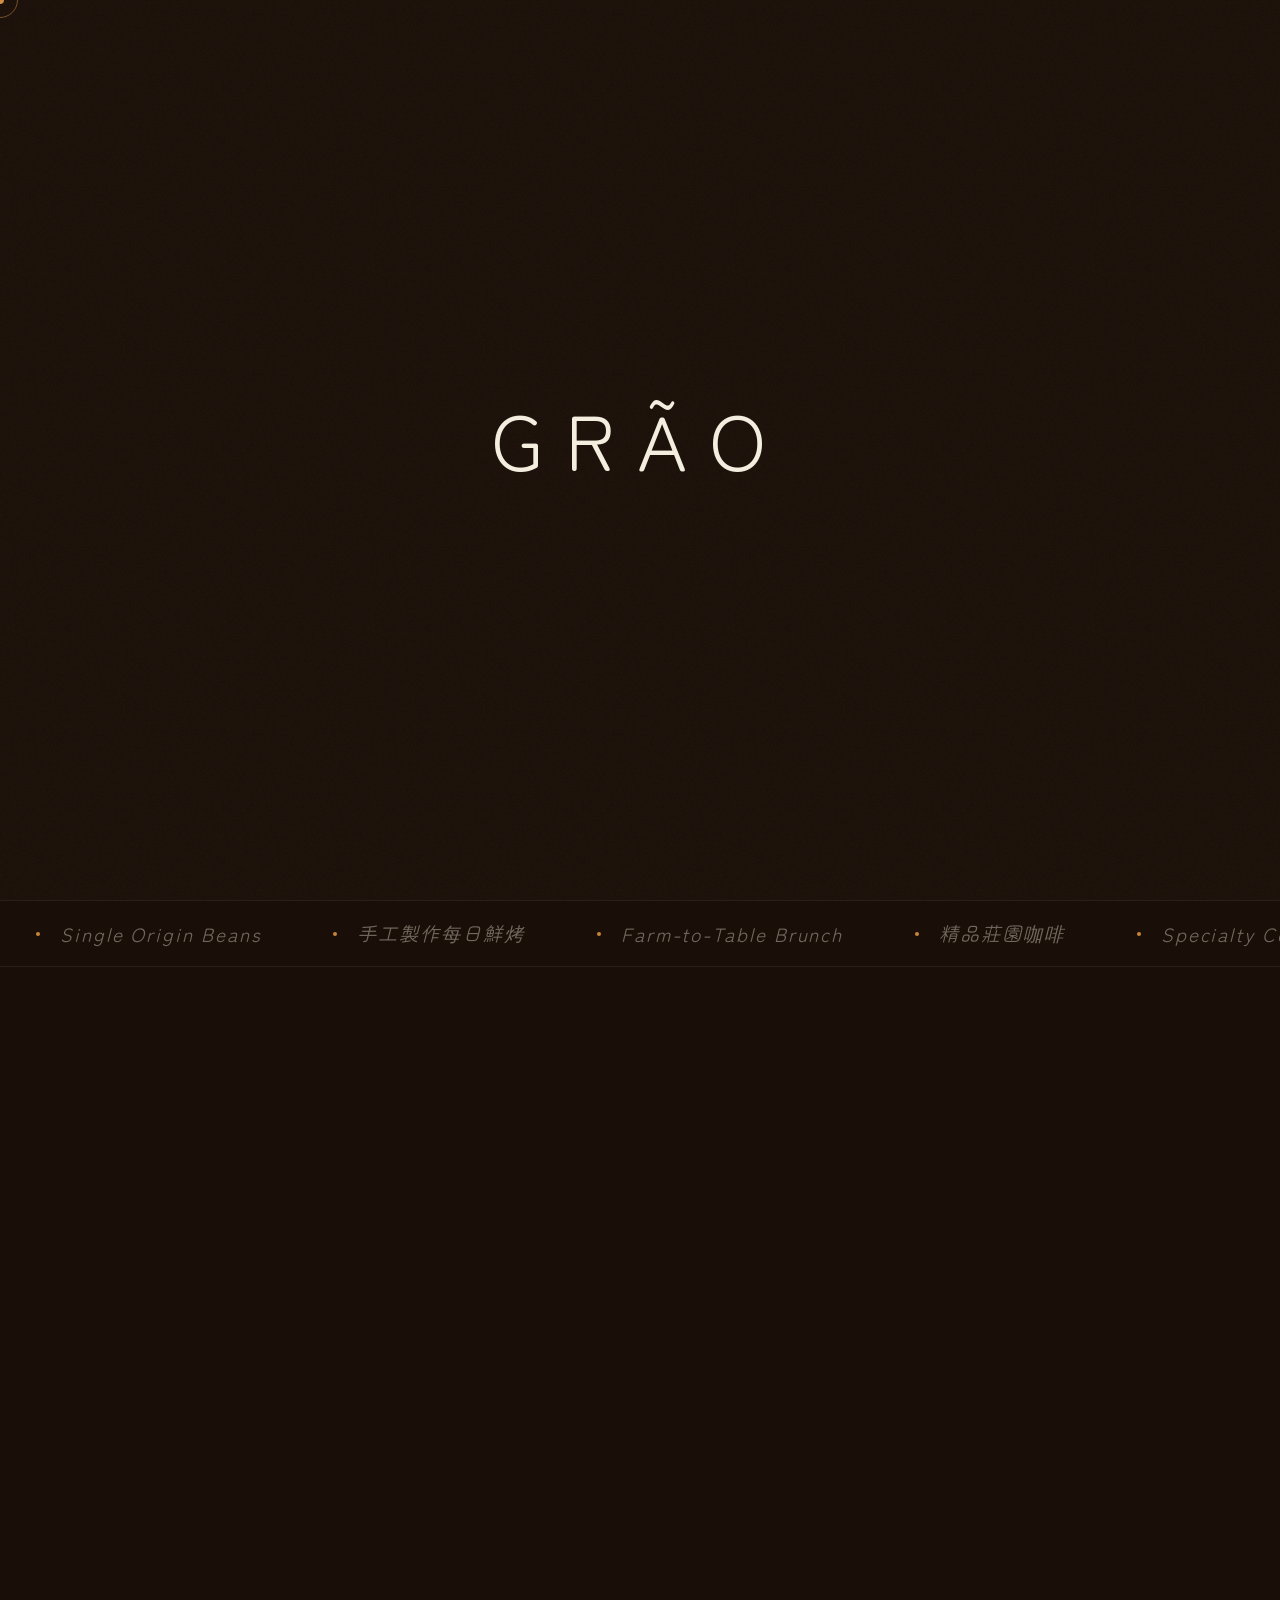
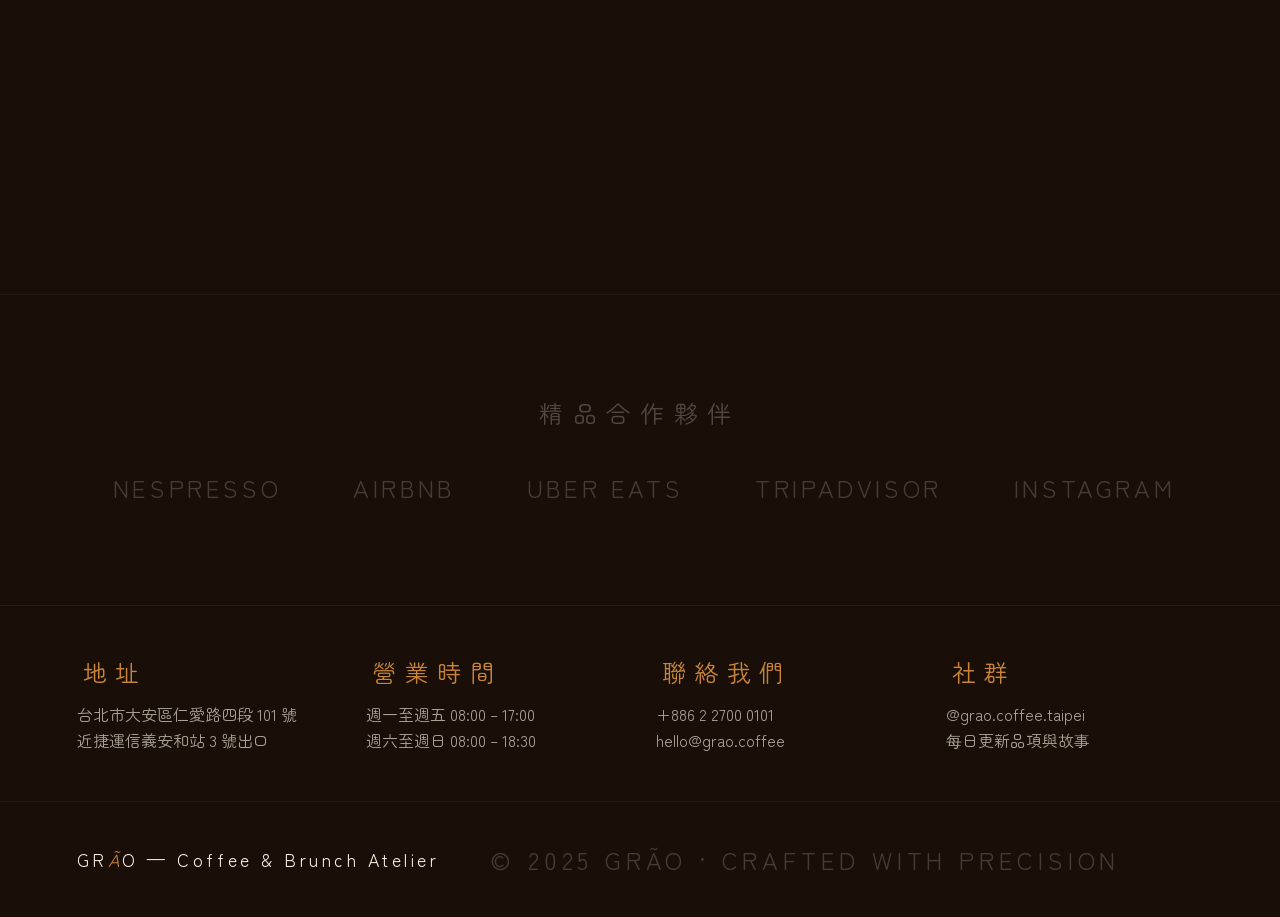
==== index.html @ 1538f518 "新增內容(餐廳)" ====
<!DOCTYPE html>
<html lang="zh-TW">
<head>
<meta charset="UTF-8">
<meta name="viewport" content="width=device-width, initial-scale=1.0">
<title>GRÃO — Coffee & Brunch Atelier</title>
<link rel="preconnect" href="https://fonts.googleapis.com">
<link rel="preconnect" href="https://fonts.gstatic.com" crossorigin>
<link href="https://fonts.googleapis.com/css2?family=Zen+Maru+Gothic:wght@300;400;500;700;900&display=swap" rel="stylesheet">
<link rel="stylesheet" href="style.css">
<link rel="stylesheet" href="CSS (1)/20260127-2 (1).css">
<script src="https://cdn.tailwindcss.com"></script>
<script src="https://cdnjs.cloudflare.com/ajax/libs/three.js/r128/three.min.js"></script>
<script src="https://cdnjs.cloudflare.com/ajax/libs/gsap/3.12.2/gsap.min.js"></script>
<script src="https://cdnjs.cloudflare.com/ajax/libs/gsap/3.12.2/ScrollTrigger.min.js"></script>
<script src="https://code.iconify.design/iconify-icon/1.0.7/iconify-icon.min.js"></script>
<link rel="stylesheet" href="CSS (1)/cafe.css">
</head>
<body>

<!-- CURSOR -->
<div id="cursor-dot"></div>
<div id="cursor-ring"></div>

<!-- MOTION BLUR TRAIL -->
<canvas id="trail-canvas"></canvas>

<!-- BACKGROUND CANVAS (Three.js particles) -->
<canvas id="bg-canvas"></canvas>

<!-- LOADER -->
<div id="loader">
  <div id="loader-text">GRÃO</div>
  <div id="loader-line"></div>
</div>

<!-- NAVIGATION -->
<nav id="main-nav">
  <a href="index.html" class="nav-logo">GR<span>Ã</span>O</a>
  <ul class="nav-links">
    <li><a href="menu.html">菜單</a></li>
    <li><a href="story.html">關於我們</a></li>
    <li><a href="testimonials.html">評價</a></li>
    <li><a href="cta.html">預約</a></li>
  </ul>
  <a href="cta.html" class="nav-cta">立即預訂</a>
  <button class="hamburger" id="hamburger-btn" aria-label="Menu">
    <span></span><span></span><span></span>
  </button>
</nav>

<!-- HERO -->
<section id="hero">
  <div class="v-guide" style="left:25%"></div>
  <div class="v-guide" style="left:50%"></div>
  <div class="v-guide" style="left:75%"></div>

  <div class="hero-col stagger-col" data-speed="-0.08">
    <img src="https://images.unsplash.com/photo-1495474472287-4d71bcdd2085?w=600&q=85&fit=crop&crop=center" alt="Coffee Art">
    <div class="hero-col-overlay"></div>
    <span class="col-number">01</span>
    <span class="col-tag">手沖咖啡</span>
  </div>
  <div class="hero-col stagger-col" data-speed="0.05">
    <img src="https://images.unsplash.com/photo-1533089860892-a7c6f0a88666?w=600&q=85&fit=crop&crop=center" alt="Brunch spread">
    <div class="hero-col-overlay"></div>
    <span class="col-number">02</span>
    <span class="col-tag">輕食早午餐</span>
  </div>
  <div class="hero-col stagger-col" data-speed="-0.04">
    <img src="https://images.unsplash.com/photo-1559925393-8be0ec4767c8?w=600&q=85&fit=crop&crop=center" alt="Latte art close-up">
    <div class="hero-col-overlay"></div>
    <span class="col-number">03</span>
    <span class="col-tag">拿鐵藝術</span>
  </div>
  <div class="hero-col stagger-col" data-speed="0.09">
    <img src="https://images.unsplash.com/photo-1517248135467-4c7edcad34c4?w=600&q=85&fit=crop&crop=center" alt="Cafe interior">
    <div class="hero-col-overlay"></div>
    <span class="col-number">04</span>
    <span class="col-tag">溫暖空間</span>
  </div>

  <div class="hero-center-content">
    <div class="hero-eyebrow" id="hero-eyebrow">台北 · 精品咖啡工作室</div>
    <h1 class="hero-title">
      <span class="hero-title-line" id="hl1">每一杯</span>
      <span class="hero-title-line italic" id="hl2">皆是藝術</span>
    </h1>
    <p class="hero-subtitle" id="hero-sub">由莊園單品豆出發，以職人精神萃取，<br>搭配四季輕食，讓早晨成為儀式。</p>
    <div class="hero-cta-group" id="hero-cta">
      <a href="menu.html" class="btn-primary">探索菜單</a>
      <a href="story.html" class="btn-ghost">我們的故事</a>
    </div>
  </div>

  <div class="scroll-indicator" id="scroll-ind">
    <span>向下捲動</span>
    <div class="scroll-line"></div>
  </div>
</section>

<!-- MARQUEE -->
<div class="marquee-section">
  <div class="marquee-track" id="marquee">
    <div class="marquee-item"><div class="marquee-dot"></div>Single Origin Beans</div>
    <div class="marquee-item"><div class="marquee-dot"></div>手工製作每日鮮烤</div>
    <div class="marquee-item"><div class="marquee-dot"></div>Farm-to-Table Brunch</div>
    <div class="marquee-item"><div class="marquee-dot"></div>精品莊園咖啡</div>
    <div class="marquee-item"><div class="marquee-dot"></div>Specialty Coffee Atelier</div>
    <div class="marquee-item"><div class="marquee-dot"></div>職人烘焙工坊</div>
    <div class="marquee-item"><div class="marquee-dot"></div>Seasonal Plates</div>
    <div class="marquee-item"><div class="marquee-dot"></div>每日精選特調</div>
    <div class="marquee-item"><div class="marquee-dot"></div>Single Origin Beans</div>
    <div class="marquee-item"><div class="marquee-dot"></div>手工製作每日鮮烤</div>
    <div class="marquee-item"><div class="marquee-dot"></div>Farm-to-Table Brunch</div>
    <div class="marquee-item"><div class="marquee-dot"></div>精品莊園咖啡</div>
    <div class="marquee-item"><div class="marquee-dot"></div>Specialty Coffee Atelier</div>
    <div class="marquee-item"><div class="marquee-dot"></div>職人烘焙工坊</div>
    <div class="marquee-item"><div class="marquee-dot"></div>Seasonal Plates</div>
    <div class="marquee-item"><div class="marquee-dot"></div>每日精選特調</div>
  </div>
</div>

<!-- VALUES -->
<section id="values">
  <div class="values-left reveal">
    <div class="section-label">我們的核心價值</div>
    <h2>不妥協的<em>品質信仰</em></h2>
    <p>GRÃO 源自葡萄牙語「咖啡豆」。我們相信每顆豆子都藏有一段故事——從赤道莊園到您的杯中，每個環節都以職人精神對待。</p>
  </div>
  <div class="values-right">
    <div class="value-card reveal">
      <div class="value-number">— 01</div>
      <div class="value-title">溯源透明</div>
      <div class="value-desc">直接與衣索比亞、哥倫比亞、瓜地馬拉莊園合作，每批豆子均附產區履歷，讓每一口都有據可查。</div>
    </div>
    <div class="value-card reveal" style="transition-delay:0.12s">
      <div class="value-number">— 02</div>
      <div class="value-title">感官體驗</div>
      <div class="value-desc">咖啡師每日精確校準研磨刻度與萃取參數，結合四季食材輕食，打造多層次的早晨感官旅程。</div>
    </div>
    <div class="value-card reveal" style="transition-delay:0.24s">
      <div class="value-number">— 03</div>
      <div class="value-title">空間作為媒介</div>
      <div class="value-desc">以溫潤木質、柔光石材與植栽構成的空間，讓每次到訪都是一段真正的休憩，而非匆忙的過渡。</div>
    </div>
  </div>
</section>

<!-- PARTNERS -->
<section id="partners">
  <p>精品合作夥伴</p>
  <div class="partners-logos">
    <div class="partner-logo">
      <iconify-icon icon="simple-icons:nespresso"></iconify-icon>
      <span>Nespresso</span>
    </div>
    <div class="partner-logo">
      <iconify-icon icon="simple-icons:airbnb"></iconify-icon>
      <span>Airbnb</span>
    </div>
    <div class="partner-logo">
      <iconify-icon icon="simple-icons:uber"></iconify-icon>
      <span>Uber Eats</span>
    </div>
    <div class="partner-logo">
      <iconify-icon icon="simple-icons:tripadvisor"></iconify-icon>
      <span>Tripadvisor</span>
    </div>
    <div class="partner-logo">
      <iconify-icon icon="simple-icons:instagram"></iconify-icon>
      <span>Instagram</span>
    </div>
  </div>
</section>

<!-- INFO BAR -->
<div id="info-bar">
  <div class="info-item">
    <div class="info-item-label"><iconify-icon icon="solar:map-point-bold" style="vertical-align:middle;margin-right:6px;color:var(--caramel)"></iconify-icon>地址</div>
    <div class="info-item-value">台北市大安區仁愛路四段 101 號<br>近捷運信義安和站 3 號出口</div>
  </div>
  <div class="info-item">
    <div class="info-item-label"><iconify-icon icon="solar:clock-circle-bold" style="vertical-align:middle;margin-right:6px;color:var(--caramel)"></iconify-icon>營業時間</div>
    <div class="info-item-value">週一至週五 08:00 – 17:00<br>週六至週日 08:00 – 18:30</div>
  </div>
  <div class="info-item">
    <div class="info-item-label"><iconify-icon icon="solar:phone-bold" style="vertical-align:middle;margin-right:6px;color:var(--caramel)"></iconify-icon>聯絡我們</div>
    <div class="info-item-value">+886 2 2700 0101<br>hello@grao.coffee</div>
  </div>
  <div class="info-item">
    <div class="info-item-label"><iconify-icon icon="solar:instagram-bold" style="vertical-align:middle;margin-right:6px;color:var(--caramel)"></iconify-icon>社群</div>
    <div class="info-item-value">@grao.coffee.taipei<br>每日更新品項與故事</div>
  </div>
</div>

<!-- FOOTER -->
<footer>
  <div class="footer-logo">GR<span>Ã</span>O — Coffee &amp; Brunch Atelier</div>
  <div class="footer-copy">© 2025 GRÃO · Crafted with Precision</div>
  <div class="footer-socials">
    <a href="#"><iconify-icon icon="solar:instagram-bold"></iconify-icon></a>
    <a href="#"><iconify-icon icon="solar:facebook-bold"></iconify-icon></a>
    <a href="#"><iconify-icon icon="solar:twitter-bold"></iconify-icon></a>
  </div>
</footer>

<script src="main.js"></script>
<script src="JS/cafe.js"></script>
</body>
</html>
---- CSS (1)/20260127-2 (1).css ----
/* 字型Google font */
/* @import url('https://fonts.googleapis.com/css2?family=Noto+Sans+TC:wght@100..900&display=swap'); */

/* @import url('https://fonts.googleapis.com/css2?family=Dela+Gothic+One&display=swap'); */

@import url('https://fonts.googleapis.com/css2?family=Zen+Maru+Gothic:wght@300;400;500;700;900&display=swap');

body {
    /* font-family: "Noto Sans TC", sans-serif; */

    /* font-family: "Dela Gothic One", sans-serif; */

    font-family: "Zen Maru Gothic", sans-serif;

}



:root {
    --color-1c: #E4DACE;
    --color-2c: #E5BB4B;
    --color-3c: #D88E2F;
    --color-4c: #498EAF;
    --color-5c: #631F16;
    --color-6c: #5EBB4B;
    /* 暖調混色系 ⭐推薦 */
    --blend-sunset: #DC9C3D;
    /* #D88E2F + #E5BB4B 混合 */
    --blend-terracotta: #A6563A;
    /* #D88E2F + #631F16 混合 */
    --blend-sage: #6FA757;
    /* #5EBB4B + #498EAF 混合 */
    --blend-sand: #E7C482;
    /* #E4DACE + #E5BB4B 混合 */
    --blend-clay: #937053;
    /* #631F16 + #E4DACE 混合 */
    --blend-teal: #579F7D;
    /* #498EAF + #5EBB4B 混合 */
    /* 深淺混調 */
    --mixed-bronze: #8E5823;
    /* #D88E2F + #631F16 混合 */
    --mixed-olive: #6EA44D;
    /* #5EBB4B + #631F16 混合 */
    --mixed-slate: #5E8398;
    /* #498EAF + #631F16 混合 */
    --mixed-gold: #DFB456;
    /* #E5BB4B + #D88E2F 混合 */
    --mixed-mint: #74BB56;
    /* #5EBB4B + #E5BB4B 混合 */
    --mixed-ocean: #63A27D;
    /* #498EAF + #5EBB4B 混合 */
    /* 三色混調 */
    --triple-autumn: #B28E40;
    /* #D88E2F + #E5BB4B + #631F16 */
    --triple-forest: #628E6D;
    /* #5EBB4B + #498EAF + #631F16 */
    --triple-sunset: #CD9C52;
    /* #D88E2F + #E5BB4B + #E4DACE */
    --triple-earth: #8B7152;
    /* #631F16 + #D88E2F + #E4DACE */
    --triple-meadow: #81A66F;
    /* #5EBB4B + #E4DACE + #498EAF */
    --triple-dusk: #7A7B6E;
    /* #498EAF + #631F16 + #E4DACE */
    /* 柔和混色 */
    --soft-apricot: #E3AE6D;
    /* #E5BB4B + #E4DACE + #D88E2F */
    --soft-moss: #85B076;
    /* #5EBB4B + #E4DACE 混合 */
    --soft-storm: #7EA0A4;
    /* #498EAF + #E4DACE 混合 */
    --soft-cocoa: #946B5A;
    /* #631F16 + #D88E2F + #E4DACE */
    --soft-honey: #E8C179;
    /* #E5BB4B + #E4DACE 混合 */
    --soft-pine: #74A77D;
    /* #5EBB4B + #498EAF + #E4DACE */
    /* 對比混調 */
    --contrast-rust: #AA6E32;
    /* #D88E2F + #631F16 深度混合 */
    --contrast-seafoam: #6DAA87;
    /* #5EBB4B + #498EAF 均勻混合 */
    --contrast-amber: #D5A045;
    /* #E5BB4B + #D88E2F 混合 */
    --contrast-taupe: #AE9380;
    /* #631F16 + #E4DACE + #D88E2F */
    --contrast-jade: #5CA96F;
    /* #5EBB4B + #498EAF 偏綠 */
    --contrast-camel: #C99A64;
    /* #D88E2F + #E5BB4B + #E4DACE */
    /* 灰調混色 */
    --muted-copper: #A57D56;
    /* #D88E2F + #631F16 + #498EAF */
    --muted-olive: #7A9569;
    /* #5EBB4B + #631F16 + #E4DACE */
    --muted-steel: #748A8F;
    /* #498EAF + #631F16 + #E4DACE */
    --muted-brass: #B89C63;
    /* #E5BB4B + #631F16 + #498EAF */
    --muted-sage: #8DA27B;
    /* #5EBB4B + #E4DACE + #631F16 */
    --muted-denim: #6D8588;
    /* #498EAF + #631F16 混合 */
}

/* 文字相關 */
.fw-100 {
    font-weight: 100;
}

.fw-200 {
    font-weight: 200;
}

.fw-300 {
    font-weight: 300;
}

.fw-400 {
    font-weight: 400;
}

.fw-500 {
    font-weight: 500;
}

.fw-600 {
    font-weight: 600;
}

.fw-700 {
    font-weight: 700;
}

.fw-800 {
    font-weight: 800;
}

.fw-900 {
    font-weight: 900;
}

.title-1 {
    font-size: 36px;
    font-weight: 900;
    color: var(--blend-sand);
}

.title-2 {
    font-size: 63px;
    font-weight: 900;
    color: var(--contrast-camel);
    text-shadow:
        2px 2px var(--color-5c),
        10px 10px 6px var(--blend-terracotta);
    letter-spacing: 15px;
}

.title-3 {
    font-size: 61px;
    font-weight: 900;
    color: var(--blend-teal);
    text-shadow: 2px 2px 2px var(--blend-sunset),
        5px 5px 5px var(--blend-sage);
}

.title-4 {
    font-size: 66px;
    font-weight: 900;
    color: var(--color-1c);
    text-shadow: 2px 2px 10px var(--color-2c),
        3px 7px 6px var(--color-4c);
}

.title-5 {
    font-size: 31px;
    font-weight: 900;
    color: var(--blend-clay);
}

.title-6 {
    font-size: 66px;
    font-weight: 900;
    color: var(--mixed-mint);
}

/* moving_l  moving_r  moving_t  moving_b */
.moving_l {
    position: relative;
    overflow: hidden;
}

.moving_l .moving_box {
    position: absolute;
    width: 100%;
    height: 100%;
    background: linear-gradient(50deg, rgba(240, 114, 114, 0.6), rgba(243, 227, 3, 0.904));
    left: -100%;
    color: aquamarine;
    display: flex;
    /* 垂直置中 */
    align-items: center;
    /* 水平置中 */
    justify-content: center;

}


.moving_l:hover .moving_box {
    left: 0;
    /* 慢慢出現，瞬間離開 */
    transition: left 1s;
}
.moving_l-1 {
    position: relative;
    overflow: hidden;
}

.moving_l-1 .moving_box {
    position: absolute;
    width: 100%;
    height: 100%;
    background: 
        linear-gradient(90deg,
            rgba(255, 255, 255, 0.08) 0%,
            transparent 3%,
            transparent 97%,
            rgba(255, 255, 255, 0.08) 100%
        ),
        radial-gradient(circle at 95% 50%, rgba(255, 105, 180, 0.18), transparent 60%),
        radial-gradient(circle at 5% 50%, rgba(100, 149, 237, 0.18), transparent 60%),
        radial-gradient(ellipse at center, rgba(138, 43, 226, 0.05), transparent 70%),
        linear-gradient(90deg, 
            rgba(15, 15, 35, 0.3) 0%, 
            rgba(25, 25, 45, 0.2) 30%,
            rgba(35, 35, 55, 0.15) 50%,
            rgba(25, 25, 45, 0.2) 70%,
            rgba(15, 15, 35, 0.3) 100%
        );
    left: -150%;
    color: rgba(255, 255, 255, 0.9);
    display: flex;
    align-items: center;
    justify-content: center;
    font-weight: 400;
    letter-spacing: 0.1em;
    text-shadow: 
        -2px 0 15px rgba(100, 149, 237, 0.6),
        2px 0 15px rgba(255, 105, 180, 0.6),
        0 0 30px rgba(138, 43, 226, 0.4),
        0 3px 6px rgba(0, 0, 0, 0.5);
    backdrop-filter: blur(22px) saturate(160%) brightness(1.05);
    -webkit-backdrop-filter: blur(22px) saturate(160%) brightness(1.05);
    border-left: 3px solid rgba(100, 149, 237, 0.4);
    border-right: 1px solid rgba(255, 105, 180, 0.2);
    border-top: 1px solid rgba(255, 255, 255, 0.1);
    border-bottom: 1px solid rgba(255, 255, 255, 0.1);
    box-shadow: 
        inset 3px 0 16px rgba(100, 149, 237, 0.2),
        inset -3px 0 16px rgba(255, 105, 180, 0.15),
        -8px 0 40px rgba(100, 149, 237, 0.2),
        8px 0 40px rgba(255, 105, 180, 0.15);
    overflow: hidden;
}

.moving_l-1 .moving_box::before {
    content: '';
    position: absolute;
    left: 0;
    top: 0;
    width: 100%;
    height: 100%;
    background: linear-gradient(90deg,
        rgba(100, 149, 237, 0.15) 0%,
        transparent 50%,
        rgba(255, 105, 180, 0.15) 100%
    );
    opacity: 0;
    animation: pulse-horizontal 2s ease-in-out infinite;
}

@keyframes pulse-horizontal {
    0%, 100% { opacity: 0; transform: scaleX(0.95); }
    50% { opacity: 1; transform: scaleX(1); }
}

.moving_l-1:hover .moving_box {
    left: 0;
    transition: all 1s cubic-bezier(0.25, 0.46, 0.45, 0.94);
    background: 
        linear-gradient(90deg,
            rgba(255, 255, 255, 0.12) 0%,
            transparent 3%,
            transparent 97%,
            rgba(255, 255, 255, 0.12) 100%
        ),
        radial-gradient(circle at 95% 50%, rgba(255, 105, 180, 0.28), transparent 55%),
        radial-gradient(circle at 5% 50%, rgba(100, 149, 237, 0.28), transparent 55%),
        radial-gradient(ellipse at center, rgba(138, 43, 226, 0.08), transparent 65%),
        linear-gradient(90deg, 
            rgba(20, 20, 40, 0.4) 0%, 
            rgba(30, 30, 50, 0.3) 30%,
            rgba(40, 40, 60, 0.25) 50%,
            rgba(30, 30, 50, 0.3) 70%,
            rgba(20, 20, 40, 0.4) 100%
        );
    border-left: 3px solid rgba(100, 149, 237, 0.6);
    border-right: 1px solid rgba(255, 105, 180, 0.3);
    box-shadow: 
        inset 4px 0 20px rgba(100, 149, 237, 0.3),
        inset -4px 0 20px rgba(255, 105, 180, 0.25),
        -12px 0 60px rgba(100, 149, 237, 0.3),
        12px 0 60px rgba(255, 105, 180, 0.25),
        0 0 100px rgba(138, 43, 226, 0.1);
}


.moving_r {
    position: relative;
    overflow: hidden;
}

.moving_r .moving_box {
    position: absolute;
    width: 100%;
    height: 100%;
    background: linear-gradient(50deg, rgba(240, 114, 114, 0.6), rgba(243, 227, 3, 0.904));
    right: -100%;
    color: aquamarine;
    display: flex;
    /* 垂直置中 */
    align-items: center;
    /* 水平置中 */
    justify-content: center;
    /* 慢慢出現和慢慢離開 */
    transition: right 1s;

}


.moving_r:hover .moving_box {
    right: 0;

}

.moving_t {
    position: relative;
    overflow: hidden;
}

.moving_t .moving_box {
    position: absolute;
    width: 100%;
    height: 100%;
    background: 
        conic-gradient(from 45deg at 30% 30%, 
            rgba(138, 43, 226, 0.08) 0deg,
            transparent 60deg,
            rgba(255, 20, 147, 0.08) 120deg,
            transparent 180deg,
            rgba(0, 191, 255, 0.08) 240deg,
            transparent 300deg,
            rgba(138, 43, 226, 0.08) 360deg
        ),
        radial-gradient(circle at 80% 70%, rgba(255, 215, 0, 0.06), transparent 50%),
        linear-gradient(160deg, 
            rgba(0, 0, 0, 0.15) 0%, 
            rgba(255, 255, 255, 0.04) 50%, 
            rgba(0, 0, 0, 0.15) 100%
        );
    transform: translateY(-100%);
    transition: transform 0.9s cubic-bezier(0.34, 1.56, 0.64, 1);
    color: rgba(255, 255, 255, 0.92);
    display: flex;
    align-items: center;
    justify-content: center;
    font-weight: 300;
    letter-spacing: 0.12em;
    text-transform: uppercase;
    font-size: 0.95em;
    text-shadow: 
        0 0 20px rgba(138, 43, 226, 0.4),
        0 0 40px rgba(0, 191, 255, 0.3),
        0 2px 4px rgba(0, 0, 0, 0.5);
    backdrop-filter: blur(20px) saturate(150%) contrast(120%);
    -webkit-backdrop-filter: blur(20px) saturate(150%) contrast(120%);
    border: 2px solid transparent;
    border-image: linear-gradient(135deg, 
        rgba(255, 255, 255, 0.3), 
        rgba(255, 255, 255, 0.05),
        rgba(138, 43, 226, 0.2)
    ) 1;
    box-shadow: 
        inset 2px 2px 8px rgba(255, 255, 255, 0.15),
        inset -2px -2px 8px rgba(0, 0, 0, 0.2),
        0 8px 32px rgba(138, 43, 226, 0.15);
    overflow: hidden;
}

.moving_t .moving_box::before {
    content: '';
    position: absolute;
    top: -50%;
    left: -50%;
    width: 200%;
    height: 200%;
    background: linear-gradient(45deg, 
        transparent 30%, 
        rgba(255, 255, 255, 0.03) 50%, 
        transparent 70%
    );
    transform: translateY(0);
    animation: shimmer 3s infinite;
}

@keyframes shimmer {
    0% { transform: translateX(-100%) translateY(-100%) rotate(45deg); }
    100% { transform: translateX(100%) translateY(100%) rotate(45deg); }
}

.moving_t:hover .moving_box {
    top: 0;
    transition: all 0.9s cubic-bezier(0.34, 1.56, 0.64, 1);
    background: 
        conic-gradient(from 45deg at 30% 30%, 
            rgba(138, 43, 226, 0.15) 0deg,
            transparent 60deg,
            rgba(255, 20, 147, 0.15) 120deg,
            transparent 180deg,
            rgba(0, 191, 255, 0.15) 240deg,
            transparent 300deg,
            rgba(138, 43, 226, 0.15) 360deg
        ),
        radial-gradient(circle at 80% 70%, rgba(255, 215, 0, 0.12), transparent 50%),
        linear-gradient(160deg, 
            rgba(0, 0, 0, 0.2) 0%, 
            rgba(255, 255, 255, 0.08) 50%, 
            rgba(0, 0, 0, 0.2) 100%
        );
    border-image: linear-gradient(135deg, 
        rgba(255, 255, 255, 0.5), 
        rgba(138, 43, 226, 0.3),
        rgba(0, 191, 255, 0.3)
    ) 1;
    box-shadow: 
        inset 2px 2px 12px rgba(255, 255, 255, 0.25),
        inset -2px -2px 12px rgba(0, 0, 0, 0.3),
        0 16px 48px rgba(138, 43, 226, 0.25),
        0 0 80px rgba(0, 191, 255, 0.15);
    transform: scale(1.005);
}

.moving_b {
    position: relative;
    overflow: hidden;
}

.moving_b .moving_box {
    position: absolute;
    width: 100%;
    height: 100%;
    background: 
        repeating-linear-gradient(
            -45deg,
            rgba(255, 255, 255, 0.02) 0px,
            rgba(255, 255, 255, 0.02) 2px,
            transparent 2px,
            transparent 4px
        ),
        radial-gradient(ellipse at 15% 85%, rgba(50, 205, 50, 0.15), transparent 55%),
        radial-gradient(ellipse at 85% 15%, rgba(255, 140, 0, 0.15), transparent 55%),
        linear-gradient(20deg, 
            rgba(10, 10, 30, 0.25) 0%, 
            rgba(30, 30, 60, 0.15) 50%, 
            rgba(10, 10, 30, 0.25) 100%
        );
    bottom: -100%;
    color: rgba(255, 255, 255, 0.88);
    display: flex;
    align-items: center;
    justify-content: center;
    font-weight: 500;
    letter-spacing: 0.06em;
    text-shadow: 
        0 0 30px rgba(50, 205, 50, 0.5),
        0 0 60px rgba(255, 140, 0, 0.3),
        0 4px 8px rgba(0, 0, 0, 0.6);
    backdrop-filter: blur(18px) saturate(180%) hue-rotate(10deg);
    -webkit-backdrop-filter: blur(18px) saturate(180%) hue-rotate(10deg);
    border: 1.5px solid rgba(255, 255, 255, 0.12);
    border-radius: 2px;
    box-shadow: 
        inset -3px -3px 12px rgba(50, 205, 50, 0.08),
        inset 3px 3px 12px rgba(255, 140, 0, 0.08),
        0 12px 48px rgba(0, 0, 0, 0.25),
        0 0 0 1px rgba(255, 255, 255, 0.05) inset;
    overflow: hidden;
}

.moving_b .moving_box::after {
    content: '';
    position: absolute;
    width: 150%;
    height: 2px;
    background: linear-gradient(90deg, 
        transparent 0%, 
        rgba(50, 205, 50, 0.6) 20%,
        rgba(255, 140, 0, 0.6) 50%,
        rgba(50, 205, 50, 0.6) 80%,
        transparent 100%
    );
    bottom: 0;
    left: -25%;
    animation: scan-line 2.5s ease-in-out infinite;
    filter: blur(1px);
}

@keyframes scan-line {
    0%, 100% { transform: translateY(0); opacity: 0; }
    10% { opacity: 1; }
    50% { transform: translateY(-100%); opacity: 0.8; }
    90% { opacity: 1; }
}

.moving_b:hover .moving_box {
    bottom: 0;
    transition: all 0.7s cubic-bezier(0.16, 1, 0.3, 1);
    background: 
        repeating-linear-gradient(
            -45deg,
            rgba(255, 255, 255, 0.03) 0px,
            rgba(255, 255, 255, 0.03) 2px,
            transparent 2px,
            transparent 4px
        ),
        radial-gradient(ellipse at 15% 85%, rgba(50, 205, 50, 0.25), transparent 50%),
        radial-gradient(ellipse at 85% 15%, rgba(255, 140, 0, 0.25), transparent 50%),
        linear-gradient(20deg, 
            rgba(20, 20, 40, 0.35) 0%, 
            rgba(40, 40, 70, 0.25) 50%, 
            rgba(20, 20, 40, 0.35) 100%
        );
    border: 1.5px solid rgba(255, 255, 255, 0.2);
    box-shadow: 
        inset -4px -4px 16px rgba(50, 205, 50, 0.12),
        inset 4px 4px 16px rgba(255, 140, 0, 0.12),
        0 20px 64px rgba(0, 0, 0, 0.35),
        0 0 100px rgba(50, 205, 50, 0.1),
        0 0 0 1px rgba(255, 255, 255, 0.08) inset;
}


/* 咖啡頁面 */
.fw-100 { font-weight: 100; }
.fw-200 { font-weight: 200; }
.fw-300 { font-weight: 300; }
.fw-400 { font-weight: 400; }
.fw-500 { font-weight: 500; }
.fw-600 { font-weight: 600; }
.fw-700 { font-weight: 700; }
.fw-800 { font-weight: 800; }
.fw-900 { font-weight: 900; }

:root {
    --cream: #F5EFE0;
    --warm-white: #FAF7F2;
    --espresso: #1A0F08;
    --roast: #2C1810;
    --caramel: #C8853A;
    --gold: #D4A853;
    --foam: #EDE3CE;
    --ash: #6B5F54;
    --grain-opacity: 0.045;
  }

  *, *::before, *::after { box-sizing: border-box; margin: 0; padding: 0; }

  html { scroll-behavior: smooth; overflow-x: hidden; }

  body {
    background: var(--espresso);
    color: var(--cream);
    font-family: 'Zen Maru Gothic', sans-serif;
    cursor: none;
    overflow-x: hidden;
  }

  /* ── GRAIN OVERLAY ── */
  body::after {
    content: '';
    position: fixed;
    inset: 0;
    z-index: 9999;
    pointer-events: none;
    opacity: var(--grain-opacity);
    background-image: url("data:image/svg+xml,%3Csvg viewBox='0 0 256 256' xmlns='http://www.w3.org/2000/svg'%3E%3Cfilter id='noise'%3E%3CfeTurbulence type='fractalNoise' baseFrequency='0.9' numOctaves='4' stitchTiles='stitch'/%3E%3C/filter%3E%3Crect width='100%25' height='100%25' filter='url(%23noise)'/%3E%3C/svg%3E");
    background-size: 180px 180px;
    animation: grainShift 0.5s steps(1) infinite;
  }

  @keyframes grainShift {
    0%   { background-position: 0 0; }
    20%  { background-position: -30px -15px; }
    40%  { background-position: 15px 25px; }
    60%  { background-position: -20px 10px; }
    80%  { background-position: 25px -20px; }
    100% { background-position: 0 0; }
  }

  /* ── CUSTOM CURSOR ── */
  #cursor-dot {
    position: fixed;
    width: 8px; height: 8px;
    background: var(--caramel);
    border-radius: 50%;
    pointer-events: none;
    z-index: 10000;
    transform: translate(-50%, -50%);
    transition: transform 0.1s, width 0.3s, height 0.3s, background 0.3s;
    mix-blend-mode: screen;
  }
  #cursor-ring {
    position: fixed;
    width: 36px; height: 36px;
    border: 1px solid rgba(200,133,58,0.5);
    border-radius: 50%;
    pointer-events: none;
    z-index: 10000;
    transform: translate(-50%, -50%);
    transition: transform 0.08s, width 0.4s cubic-bezier(.23,1,.32,1), height 0.4s cubic-bezier(.23,1,.32,1), opacity 0.3s;
    mix-blend-mode: screen;
  }
  body.cursor-hover #cursor-dot  { width: 16px; height: 16px; background: var(--gold); }
  body.cursor-hover #cursor-ring { width: 60px; height: 60px; opacity: 0.6; }

  /* ── LOADER ── */
  #loader {
    position: fixed; inset: 0; z-index: 9998;
    background: var(--espresso);
    display: flex; align-items: center; justify-content: center;
    flex-direction: column;
  }
  #loader-line {
    width: 0%; height: 1px;
    background: linear-gradient(90deg, transparent, var(--caramel), var(--gold), transparent);
    margin-top: 24px;
    transition: width 1.8s cubic-bezier(.77,0,.18,1);
  }
  #loader-text {
    font-family: 'Zen Maru Gothic', sans-serif;
    font-size: clamp(2rem, 6vw, 5rem);
    letter-spacing: 0.3em;
    color: var(--cream);
    opacity: 0;
    animation: fadeIn 0.8s ease 0.3s forwards;
  }
  @keyframes fadeIn { to { opacity: 1; } }

  /* ── NOISE CANVAS ── */
  #bg-canvas {
    position: fixed; inset: 0;
    width: 100%; height: 100%;
    z-index: 0;
    pointer-events: none;
    opacity: 0.6;
  }

  /* ── NAV ── */
  nav {
    position: fixed; top: 0; left: 0; right: 0;
    z-index: 100;
    padding: 24px 48px;
    display: flex; align-items: center; justify-content: space-between;
    mix-blend-mode: normal;
  }
  .nav-logo {
    font-family: 'Zen Maru Gothic', sans-serif;
    font-size: 1.5rem;
    letter-spacing: 0.25em;
    color: var(--cream);
    text-decoration: none;
    position: relative;
  }
  .nav-logo span {
    color: var(--caramel);
    font-style: italic;
  }
  .nav-links { display: flex; gap: 40px; list-style: none; }
  .nav-links a {
    font-family: 'Zen Maru Gothic', sans-serif;
    font-size: 24px;
    letter-spacing: 0.2em;
    text-transform: uppercase;
    color: var(--foam);
    text-decoration: none;
    opacity: 0.7;
    transition: opacity 0.3s, color 0.3s;
    position: relative;
  }
  .nav-links a::after {
    content: '';
    position: absolute;
    bottom: -4px; left: 0;
    width: 0%; height: 1px;
    background: var(--caramel);
    transition: width 0.4s cubic-bezier(.23,1,.32,1);
  }
  .nav-links a:hover { opacity: 1; color: var(--gold); }
  .nav-links a:hover::after { width: 100%; }

  .nav-cta {
    font-family: 'Zen Maru Gothic', sans-serif;
    font-size: 24px;
    letter-spacing: 0.2em;
    text-transform: uppercase;
    color: var(--espresso);
    background: var(--caramel);
    padding: 10px 24px;
    border-radius: 2px;
    text-decoration: none;
    transition: background 0.3s, transform 0.2s;
  }
  .nav-cta:hover { background: var(--gold); transform: translateY(-1px); }

  /* ── HERO ── */
  #hero {
    position: relative;
    min-height: 100vh;
    display: grid;
    grid-template-columns: repeat(4, 1fr);
    overflow: hidden;
  }

  .hero-col {
    position: relative;
    overflow: hidden;
    border-right: 1px solid rgba(245,239,224,0.06);
    transform-origin: top center;
  }
  .hero-col:last-child { border-right: none; }

  .hero-col img {
    width: 100%;
    height: 100%;
    object-fit: cover;
    transform: scale(1.15);
    transition: transform 8s ease;
    filter: brightness(0.55) saturate(1.1);
  }

  .hero-col:hover img { transform: scale(1.0); }

  .hero-col-overlay {
    position: absolute;
    inset: 0;
    background: linear-gradient(to bottom, rgba(26,15,8,0.2) 0%, rgba(26,15,8,0.65) 100%);
  }

  .col-number {
    position: absolute;
    top: 32px; left: 16px;
    font-family: 'Zen Maru Gothic', sans-serif;
    font-size: 24px;
    letter-spacing: 0.25em;
    color: rgba(245,239,224,0.3);
  }

  .col-tag {
    position: absolute;
    bottom: 48px; left: 0; right: 0;
    text-align: center;
    font-family: 'Zen Maru Gothic', sans-serif;
    font-style: italic;
    font-size: clamp(0.8rem, 1.2vw, 1rem);
    color: rgba(245,239,224,0.5);
    letter-spacing: 0.15em;
    transform: translateY(20px);
    opacity: 0;
    transition: opacity 0.6s, transform 0.6s;
  }
  .hero-col:hover .col-tag { opacity: 1; transform: translateY(0); }

  /* ── HERO CENTERED CONTENT ── */
  .hero-center-content {
    position: absolute;
    inset: 0;
    display: flex;
    flex-direction: column;
    align-items: center;
    justify-content: center;
    z-index: 10;
    pointer-events: none;
    text-align: center;
    padding: 0 24px;
  }

  .hero-eyebrow {
    font-family: 'Zen Maru Gothic', sans-serif;
    font-size: 24px;
    letter-spacing: 0.45em;
    text-transform: uppercase;
    color: var(--caramel);
    margin-bottom: 24px;
    opacity: 0;
    transform: translateY(12px);
  }

  .hero-title {
    font-family: 'Zen Maru Gothic', sans-serif;
    font-size: clamp(3rem, 9vw, 8rem);
    line-height: 0.9;
    color: var(--cream);
    letter-spacing: -0.01em;
    overflow: visible;
  }

  .hero-title-line {
    display: block;
    opacity: 0;
    transform: translateY(100%);
  }
  .hero-title-line.italic {
    font-style: italic;
    color: var(--gold);
  }

  .hero-subtitle {
    font-family: 'Zen Maru Gothic', sans-serif;
    font-style: italic;
    font-size: clamp(1rem, 1.8vw, 1.4rem);
    color: rgba(245,239,224,0.6);
    margin-top: 28px;
    letter-spacing: 0.05em;
    max-width: 520px;
    opacity: 0;
    transform: translateY(16px);
  }

  .hero-cta-group {
    margin-top: 48px;
    display: flex;
    gap: 20px;
    align-items: center;
    opacity: 0;
    transform: translateY(16px);
    pointer-events: all;
    flex-wrap: wrap;
    justify-content: center;
  }

  .btn-primary {
    font-family: 'Zen Maru Gothic', sans-serif;
    font-size: 24px;
    letter-spacing: 0.25em;
    text-transform: uppercase;
    color: var(--espresso);
    background: var(--caramel);
    padding: 16px 40px;
    border-radius: 2px;
    text-decoration: none;
    border: none;
    cursor: none;
    transition: background 0.3s, transform 0.2s;
    position: relative;
    overflow: hidden;
  }
  .btn-primary::before {
    content: '';
    position: absolute; inset: 0;
    background: linear-gradient(90deg, transparent, rgba(255,255,255,0.15), transparent);
    transform: translateX(-100%);
    transition: transform 0.6s;
  }
  .btn-primary:hover { background: var(--gold); transform: translateY(-2px); }
  .btn-primary:hover::before { transform: translateX(100%); }

  .btn-ghost {
    font-family: 'Zen Maru Gothic', sans-serif;
    font-size: 24px;
    letter-spacing: 0.25em;
    text-transform: uppercase;
    color: var(--cream);
    background: transparent;
    padding: 16px 40px;
    border-radius: 2px;
    text-decoration: none;
    border: 1px solid rgba(245,239,224,0.25);
    cursor: none;
    transition: border-color 0.3s, color 0.3s;
  }
  .btn-ghost:hover { border-color: var(--gold); color: var(--gold); }

  /* ── SCROLL INDICATOR ── */
  .scroll-indicator {
    position: absolute;
    bottom: 40px; left: 50%;
    transform: translateX(-50%);
    z-index: 20;
    display: flex;
    flex-direction: column;
    align-items: center;
    gap: 8px;
    opacity: 0;
  }
  .scroll-indicator span {
    font-family: 'Zen Maru Gothic', sans-serif;
    font-size: 24px;
    letter-spacing: 0.3em;
    text-transform: uppercase;
    color: rgba(245,239,224,0.35);
  }
  .scroll-line {
    width: 1px; height: 50px;
    background: linear-gradient(to bottom, var(--caramel), transparent);
    animation: scrollPulse 2s ease infinite;
  }
  @keyframes scrollPulse {
    0% { transform: scaleY(0); transform-origin: top; opacity: 1; }
    50% { transform: scaleY(1); transform-origin: top; opacity: 1; }
    100% { transform: scaleY(1); transform-origin: bottom; opacity: 0; }
  }

  /* ── MARQUEE ── */
  .marquee-section {
    position: relative;
    z-index: 10;
    border-top: 1px solid rgba(245,239,224,0.08);
    border-bottom: 1px solid rgba(245,239,224,0.08);
    overflow: hidden;
    padding: 18px 0;
    background: rgba(26,15,8,0.5);
  }
  .marquee-track {
    display: flex;
    gap: 0;
    animation: marquee 30s linear infinite;
    white-space: nowrap;
    width: max-content;
  }
  .marquee-track:hover { animation-play-state: paused; }
  .marquee-item {
    display: flex;
    align-items: center;
    gap: 20px;
    padding: 0 36px;
    font-family: 'Zen Maru Gothic', sans-serif;
    font-style: italic;
    font-size: clamp(0.9rem, 1.5vw, 1.2rem);
    color: rgba(245,239,224,0.4);
    letter-spacing: 0.1em;
  }
  .marquee-dot {
    width: 4px; height: 4px;
    background: var(--caramel);
    border-radius: 50%;
    flex-shrink: 0;
  }
  @keyframes marquee {
    from { transform: translateX(0); }
    to   { transform: translateX(-50%); }
  }

  /* ── SECTION BASE ── */
  section {
    position: relative;
    z-index: 10;
  }

  .section-label {
    font-family: 'Zen Maru Gothic', sans-serif;
    font-size: 24px;
    letter-spacing: 0.4em;
    text-transform: uppercase;
    color: var(--caramel);
    margin-bottom: 16px;
  }

  /* ── VALUES ── */
  #values {
    padding: clamp(80px, 12vw, 160px) clamp(24px, 6vw, 80px);
    display: grid;
    grid-template-columns: 1fr 1fr;
    gap: clamp(40px, 6vw, 80px);
    align-items: center;
  }

  .values-left h2 {
    font-family: 'Zen Maru Gothic', sans-serif;
    font-size: clamp(2.5rem, 5vw, 5rem);
    line-height: 1.05;
    color: var(--cream);
    margin-bottom: 32px;
  }
  .values-left h2 em {
    font-style: italic;
    color: var(--gold);
    display: block;
  }

  .values-left p {
    font-family: 'Zen Maru Gothic', sans-serif;
    font-size: clamp(1rem, 1.5vw, 1.2rem);
    line-height: 1.8;
    color: rgba(245,239,224,0.6);
    max-width: 480px;
  }

  .values-right {
    display: grid;
    gap: 2px;
  }

  .value-card {
    background: rgba(245,239,224,0.03);
    border: 1px solid rgba(245,239,224,0.06);
    border-radius: 4px;
    padding: 32px 36px;
    transition: background 0.4s, border-color 0.4s, transform 0.4s;
    position: relative;
    overflow: hidden;
  }
  .value-card::before {
    content: '';
    position: absolute;
    left: 0; top: 0; bottom: 0;
    width: 2px;
    background: linear-gradient(to bottom, var(--caramel), var(--gold));
    transform: scaleY(0);
    transform-origin: bottom;
    transition: transform 0.5s cubic-bezier(.23,1,.32,1);
  }
  .value-card:hover {
    background: rgba(245,239,224,0.06);
    border-color: rgba(200,133,58,0.2);
    transform: translateX(6px);
  }
  .value-card:hover::before { transform: scaleY(1); }

  .value-number {
    font-family: 'Zen Maru Gothic', sans-serif;
    font-size: 24px;
    letter-spacing: 0.3em;
    color: var(--caramel);
    margin-bottom: 12px;
  }
  .value-title {
    font-family: 'Zen Maru Gothic', sans-serif;
    font-size: 1.3rem;
    color: var(--cream);
    margin-bottom: 8px;
  }
  .value-desc {
    font-family: 'Zen Maru Gothic', sans-serif;
    font-size: 1rem;
    line-height: 1.7;
    color: rgba(245,239,224,0.5);
  }

  /* ── MENU ── */
  #menu {
    padding: clamp(80px, 12vw, 140px) clamp(24px, 6vw, 80px);
    background: rgba(245,239,224,0.02);
    border-top: 1px solid rgba(245,239,224,0.06);
  }

  .menu-header {
    display: flex;
    justify-content: space-between;
    align-items: flex-end;
    margin-bottom: 64px;
    flex-wrap: wrap;
    gap: 24px;
  }

  .menu-header h2 {
    font-family: 'Zen Maru Gothic', sans-serif;
    font-size: clamp(2rem, 4.5vw, 4.5rem);
    line-height: 1;
    color: var(--cream);
  }
  .menu-header h2 em {
    font-style: italic;
    color: var(--gold);
  }

  .menu-filter {
    display: flex;
    gap: 4px;
    flex-wrap: wrap;
  }
  .filter-btn {
    font-family: 'Zen Maru Gothic', sans-serif;
    font-size: 24px;
    letter-spacing: 0.2em;
    text-transform: uppercase;
    color: rgba(245,239,224,0.4);
    background: transparent;
    border: 1px solid rgba(245,239,224,0.1);
    border-radius: 2px;
    padding: 8px 18px;
    cursor: none;
    transition: all 0.3s;
  }
  .filter-btn.active, .filter-btn:hover {
    color: var(--espresso);
    background: var(--caramel);
    border-color: var(--caramel);
  }

  .menu-grid {
    display: grid;
    grid-template-columns: repeat(auto-fill, minmax(280px, 1fr));
    gap: 2px;
  }

  .menu-card {
    position: relative;
    aspect-ratio: 3/4;
    overflow: hidden;
    border-radius: 4px;
    cursor: none;
  }
  .menu-card img {
    width: 100%; height: 100%;
    object-fit: cover;
    transform: scale(1.08);
    transition: transform 0.8s cubic-bezier(.23,1,.32,1);
    filter: brightness(0.6) saturate(1.1);
  }
  .menu-card:hover img { transform: scale(1.0); filter: brightness(0.7) saturate(1.2); }

  .menu-card-info {
    position: absolute;
    bottom: 0; left: 0; right: 0;
    padding: 24px;
    background: linear-gradient(transparent, rgba(26,15,8,0.92));
    transform: translateY(20px);
    opacity: 0;
    transition: transform 0.5s cubic-bezier(.23,1,.32,1), opacity 0.5s;
  }
  .menu-card:hover .menu-card-info { transform: translateY(0); opacity: 1; }

  .menu-card-tag {
    font-family: 'Zen Maru Gothic', sans-serif;
    font-size: 24px;
    letter-spacing: 0.3em;
    text-transform: uppercase;
    color: var(--caramel);
    margin-bottom: 6px;
  }
  .menu-card-name {
    font-family: 'Zen Maru Gothic', sans-serif;
    font-size: 1.3rem;
    color: var(--cream);
    margin-bottom: 4px;
  }
  .menu-card-price {
    font-family: 'Zen Maru Gothic', sans-serif;
    font-style: italic;
    font-size: 1rem;
    color: var(--gold);
  }

  .menu-card-badge {
    position: absolute;
    top: 16px; right: 16px;
    font-family: 'Zen Maru Gothic', sans-serif;
    font-size: 24px;
    letter-spacing: 0.2em;
    text-transform: uppercase;
    color: var(--espresso);
    background: var(--gold);
    padding: 4px 10px;
    border-radius: 1px;
  }

  /* ── STORY ── */
  #story {
    padding: clamp(80px, 12vw, 160px) clamp(24px, 6vw, 80px);
    display: grid;
    grid-template-columns: 1fr 1.2fr;
    gap: clamp(40px, 6vw, 100px);
    align-items: center;
  }

  .story-images {
    display: grid;
    grid-template-columns: 1fr 1fr;
    gap: 8px;
  }
  .story-img-wrap {
    overflow: hidden;
    border-radius: 4px;
    aspect-ratio: 2/3;
  }
  .story-img-wrap:first-child { transform: translateY(-24px); }
  .story-img-wrap:last-child  { transform: translateY(24px); }
  .story-img-wrap img {
    width: 100%; height: 100%;
    object-fit: cover;
    filter: brightness(0.75) saturate(1.1);
    transition: transform 0.8s cubic-bezier(.23,1,.32,1);
  }
  .story-img-wrap:hover img { transform: scale(1.04); }

  .story-text h2 {
    font-family: 'Zen Maru Gothic', sans-serif;
    font-size: clamp(2rem, 4vw, 4rem);
    line-height: 1.1;
    color: var(--cream);
    margin-bottom: 24px;
  }
  .story-text h2 em {
    font-style: italic;
    color: var(--gold);
  }
  .story-text p {
    font-family: 'Zen Maru Gothic', sans-serif;
    font-size: clamp(1rem, 1.4vw, 1.15rem);
    line-height: 1.9;
    color: rgba(245,239,224,0.6);
    margin-bottom: 20px;
  }

  .story-stats {
    display: grid;
    grid-template-columns: repeat(3,1fr);
    gap: 2px;
    margin-top: 48px;
    border: 1px solid rgba(245,239,224,0.07);
    border-radius: 4px;
    overflow: hidden;
  }
  .stat-box {
    padding: 24px 20px;
    border-right: 1px solid rgba(245,239,224,0.07);
    text-align: center;
    background: rgba(245,239,224,0.02);
  }
  .stat-box:last-child { border-right: none; }
  .stat-num {
    font-family: 'Zen Maru Gothic', sans-serif;
    font-size: clamp(1.8rem, 3vw, 2.5rem);
    color: var(--gold);
    display: block;
  }
  .stat-label {
    font-family: 'Zen Maru Gothic', sans-serif;
    font-size: 24px;
    letter-spacing: 0.25em;
    text-transform: uppercase;
    color: rgba(245,239,224,0.35);
    margin-top: 4px;
    display: block;
  }

  /* ── PARTNERS ── */
  #partners {
    padding: clamp(60px, 8vw, 100px) clamp(24px, 6vw, 80px);
    border-top: 1px solid rgba(245,239,224,0.06);
    text-align: center;
  }
  #partners p {
    font-family: 'Zen Maru Gothic', sans-serif;
    font-size: 24px;
    letter-spacing: 0.4em;
    text-transform: uppercase;
    color: rgba(245,239,224,0.25);
    margin-bottom: 40px;
  }
  .partners-logos {
    display: flex;
    align-items: center;
    justify-content: center;
    gap: clamp(32px, 5vw, 64px);
    flex-wrap: wrap;
  }
  .partner-logo {
    display: flex;
    align-items: center;
    gap: 8px;
    color: rgba(245,239,224,0.2);
    font-family: 'Zen Maru Gothic', sans-serif;
    font-size: 24px;
    letter-spacing: 0.15em;
    transition: color 0.3s;
    text-transform: uppercase;
  }
  .partner-logo:hover { color: rgba(245,239,224,0.5); }
  .partner-logo iconify-icon { font-size: 1.4rem; }

  /* ── TESTIMONIALS ── */
  #testimonials {
    padding: clamp(80px, 12vw, 140px) clamp(24px, 6vw, 80px);
    background: rgba(44,24,16,0.4);
    border-top: 1px solid rgba(245,239,224,0.06);
  }
  .testimonials-grid {
    display: grid;
    grid-template-columns: repeat(auto-fit, minmax(280px, 1fr));
    gap: 2px;
    margin-top: 60px;
  }
  .testimonial-card {
    background: rgba(245,239,224,0.03);
    border: 1px solid rgba(245,239,224,0.07);
    border-radius: 4px;
    padding: 36px 32px;
    position: relative;
    transition: background 0.4s, transform 0.4s;
  }
  .testimonial-card:hover {
    background: rgba(245,239,224,0.055);
    transform: translateY(-4px);
  }
  .quote-mark {
    font-family: 'Zen Maru Gothic', sans-serif;
    font-size: 5rem;
    line-height: 1;
    color: rgba(200,133,58,0.15);
    position: absolute;
    top: 12px; left: 24px;
  }
  .testimonial-text {
    font-family: 'Zen Maru Gothic', sans-serif;
    font-style: italic;
    font-size: 1.1rem;
    line-height: 1.8;
    color: rgba(245,239,224,0.7);
    margin-bottom: 28px;
    position: relative;
    z-index: 1;
  }
  .testimonial-author {
    display: flex;
    align-items: center;
    gap: 14px;
  }
  .author-avatar {
    width: 40px; height: 40px;
    border-radius: 50%;
    object-fit: cover;
    border: 1px solid rgba(200,133,58,0.3);
  }
  .author-name {
    font-family: 'Zen Maru Gothic', sans-serif;
    font-size: 24px;
    letter-spacing: 0.15em;
    color: var(--cream);
    text-transform: uppercase;
    display: block;
  }
  .author-handle {
    font-family: 'Zen Maru Gothic', sans-serif;
    font-size: 24px;
    letter-spacing: 0.1em;
    color: rgba(245,239,224,0.3);
    display: block;
    margin-top: 2px;
  }
  .star-row { display: flex; gap: 4px; margin-bottom: 16px; }
  .star-row iconify-icon { color: var(--gold); font-size: 0.8rem; }

  /* ── CTA SECTION ── */
  #cta-section {
    padding: clamp(80px, 12vw, 160px) clamp(24px, 6vw, 80px);
    text-align: center;
    position: relative;
    border-top: 1px solid rgba(245,239,224,0.06);
  }
  #cta-section::before {
    content: '';
    position: absolute;
    top: 50%; left: 50%;
    transform: translate(-50%, -50%);
    width: 600px; height: 600px;
    background: radial-gradient(circle, rgba(200,133,58,0.08) 0%, transparent 70%);
    pointer-events: none;
  }
  #cta-section h2 {
    font-family: 'Zen Maru Gothic', sans-serif;
    font-size: clamp(2.5rem, 7vw, 7rem);
    line-height: 0.95;
    color: var(--cream);
    margin-bottom: 24px;
  }
  #cta-section h2 em { font-style: italic; color: var(--gold); }
  #cta-section p {
    font-family: 'Zen Maru Gothic', sans-serif;
    font-style: italic;
    font-size: clamp(1rem, 1.8vw, 1.3rem);
    color: rgba(245,239,224,0.5);
    margin-bottom: 48px;
    max-width: 500px;
    margin-left: auto; margin-right: auto;
  }
  .cta-btn-group { display: flex; gap: 16px; justify-content: center; flex-wrap: wrap; }

  /* ── INFO BAR ── */
  #info-bar {
    padding: 48px clamp(24px, 6vw, 80px);
    border-top: 1px solid rgba(245,239,224,0.06);
    display: grid;
    grid-template-columns: repeat(auto-fit, minmax(200px, 1fr));
    gap: 32px;
  }
  .info-item {}
  .info-item-label {
    font-family: 'Zen Maru Gothic', sans-serif;
    font-size: 24px;
    letter-spacing: 0.35em;
    text-transform: uppercase;
    color: var(--caramel);
    margin-bottom: 8px;
  }
  .info-item-value {
    font-family: 'Zen Maru Gothic', sans-serif;
    font-size: 1rem;
    color: rgba(245,239,224,0.65);
    line-height: 1.6;
  }

  /* ── FOOTER ── */
  footer {
    padding: 40px clamp(24px, 6vw, 80px);
    border-top: 1px solid rgba(245,239,224,0.06);
    display: flex;
    align-items: center;
    justify-content: space-between;
    flex-wrap: wrap;
    gap: 20px;
  }
  .footer-logo {
    font-family: 'Zen Maru Gothic', sans-serif;
    font-size: 1.1rem;
    letter-spacing: 0.2em;
    color: var(--cream);
  }
  .footer-logo span { color: var(--caramel); font-style: italic; }
  .footer-copy {
    font-family: 'Zen Maru Gothic', sans-serif;
    font-size: 24px;
    letter-spacing: 0.2em;
    color: rgba(245,239,224,0.2);
    text-transform: uppercase;
  }
  .footer-socials { display: flex; gap: 16px; }
  .footer-socials a {
    color: rgba(245,239,224,0.3);
    transition: color 0.3s;
    font-size: 1.1rem;
  }
  .footer-socials a:hover { color: var(--gold); }

  /* ── VERTICAL GUIDE LINES ── */
  .v-guide {
    position: absolute;
    top: 0; bottom: 0;
    width: 1px;
    background: rgba(245,239,224,0.03);
    pointer-events: none;
    z-index: 0;
  }

  /* ── PARALLAX DEPTH LAYERS ── */
  .depth-layer {
    position: absolute;
    pointer-events: none;
    z-index: 1;
  }

  /* ── MOTION BLUR TRAIL (canvas overlay) ── */
  #trail-canvas {
    position: fixed;
    inset: 0;
    pointer-events: none;
    z-index: 9997;
    opacity: 0.25;
  }

  /* ── MENU TOGGLE (mobile) ── */
  .hamburger {
    display: none;
    flex-direction: column;
    gap: 5px;
    cursor: none;
    padding: 4px;
  }
  .hamburger span {
    display: block;
    width: 22px; height: 1px;
    background: var(--cream);
    transition: transform 0.3s, opacity 0.3s;
  }

  /* ── SCROLL REVEAL ── */
  .reveal {
    opacity: 0;
    transform: translateY(40px);
    transition: opacity 0.9s cubic-bezier(.23,1,.32,1), transform 0.9s cubic-bezier(.23,1,.32,1);
  }
  .reveal.in-view {
    opacity: 1;
    transform: translateY(0);
  }

  /* ── STAGGER COLS ── */
  .stagger-col {
    opacity: 0;
    transform: translateY(60px);
  }

  /* ── RESPONSIVE ── */
  @media (max-width: 900px) {
    nav { padding: 20px 28px; }
    .nav-links { display: none; }
    .hamburger { display: flex; }
    #hero { grid-template-columns: repeat(2, 1fr); }
    #values { grid-template-columns: 1fr; }
    .values-left p { max-width: 100%; }
    #story { grid-template-columns: 1fr; }
    .story-images { display: none; }
  }
  @media (max-width: 600px) {
    #hero { grid-template-columns: 1fr 1fr; }
    .hero-title { font-size: clamp(2.8rem, 14vw, 5rem); }
    nav { padding: 16px 20px; }
    #values { padding: 60px 20px; }
    #menu { padding: 60px 20px; }
    #story { padding: 60px 20px; }
    #testimonials { padding: 60px 20px; }
    #cta-section { padding: 60px 20px; }
    footer { padding: 32px 20px; }
    #info-bar { padding: 36px 20px; }
  }
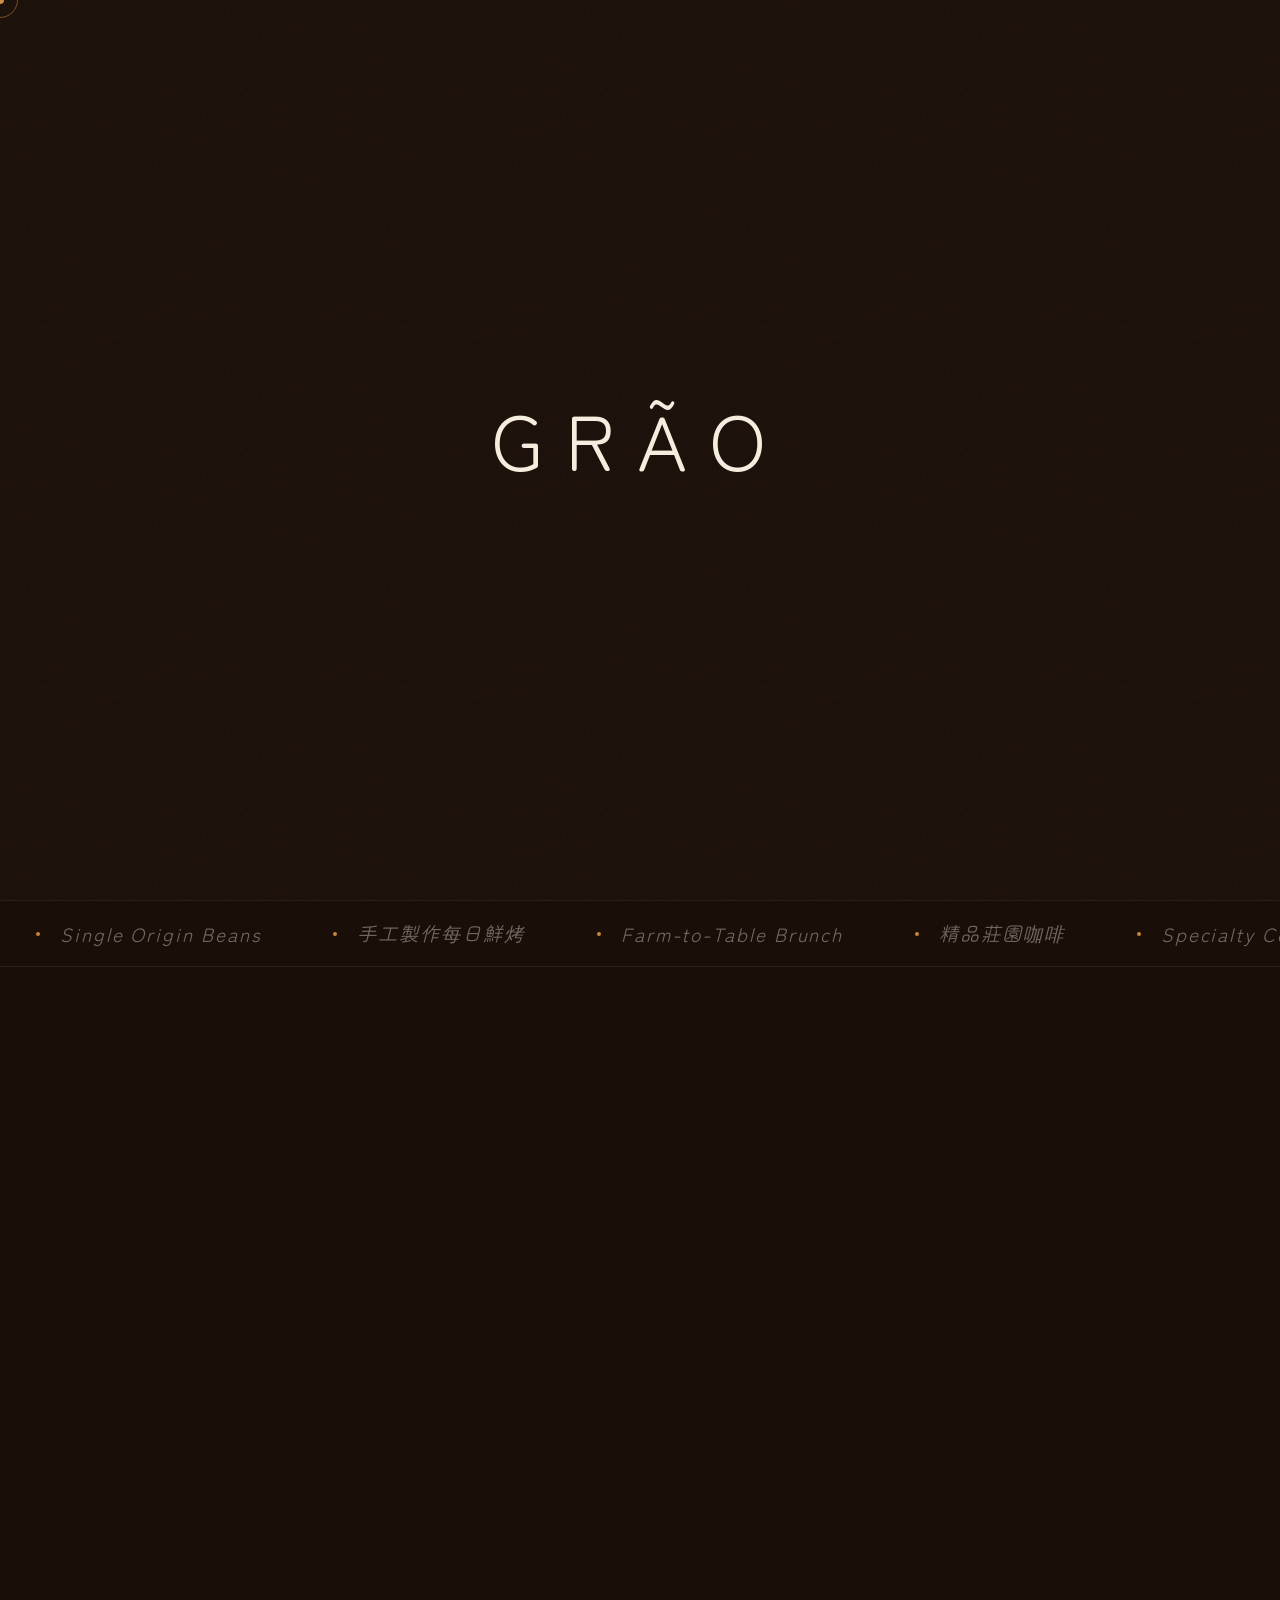
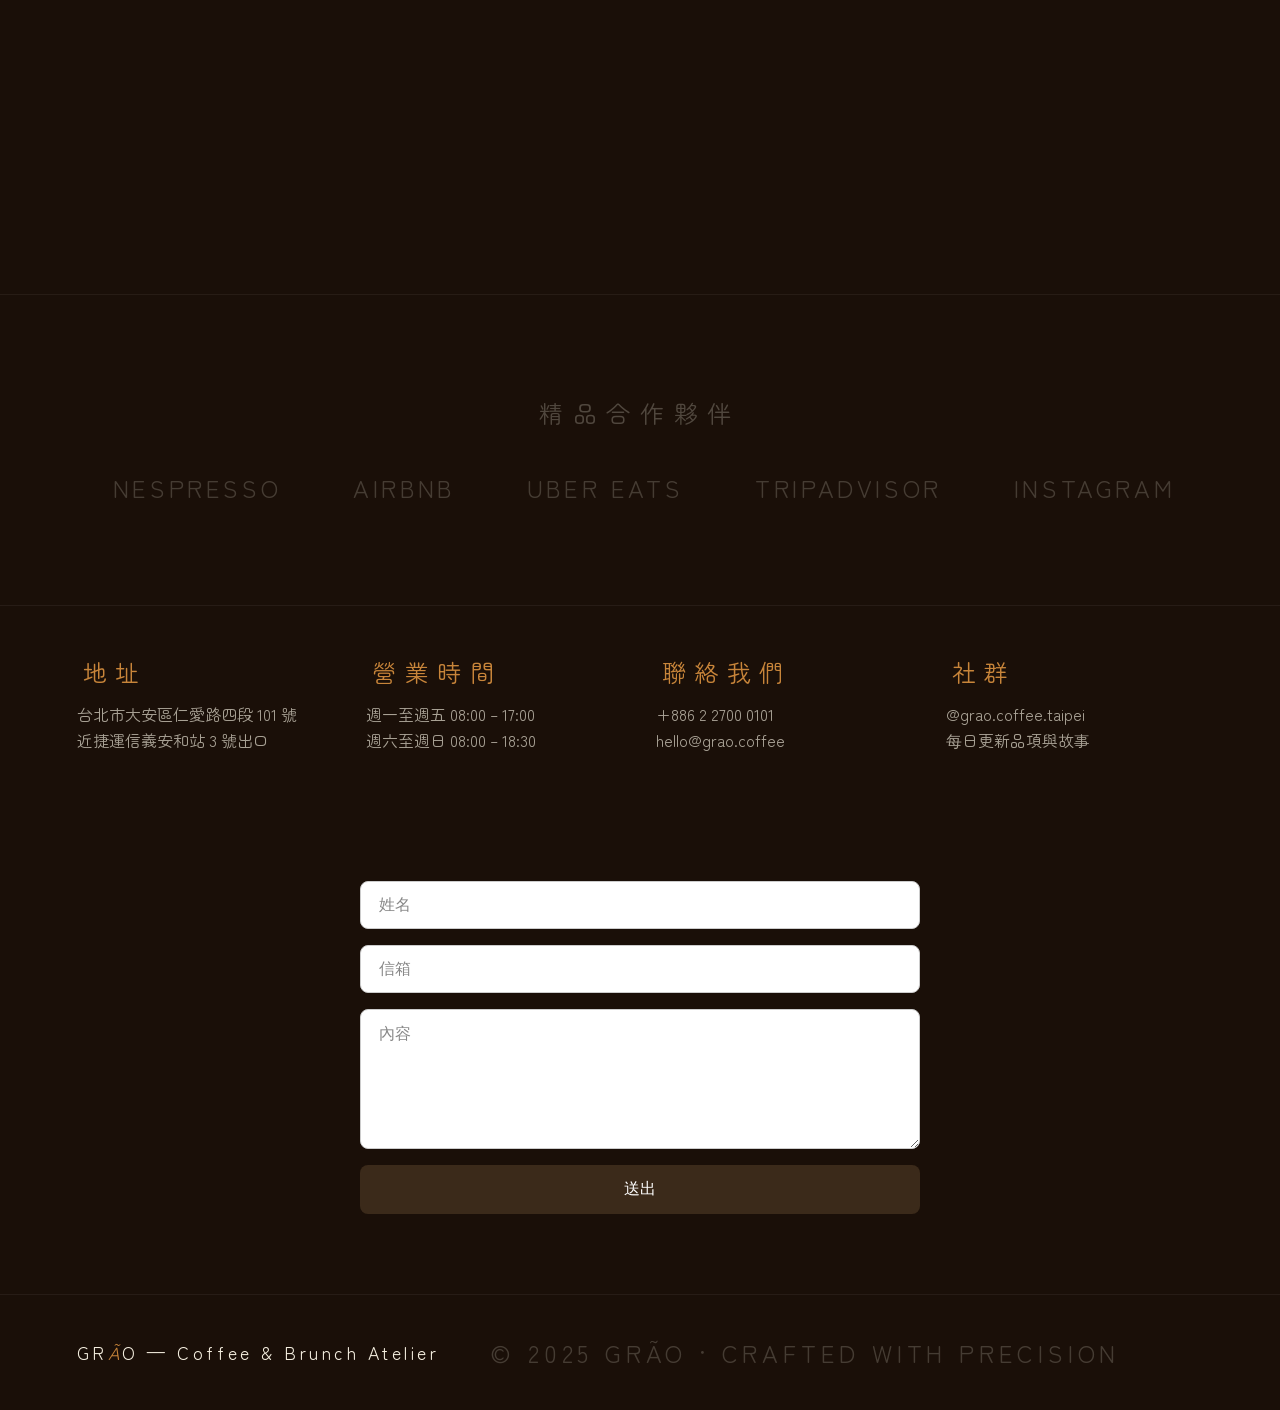
==== commit 2cf5a2d0: "第一次" ====
--- a/index.html
+++ b/index.html
@@ -194,6 +194,16 @@
   </div>
 </div>
 
+<!-- CONTACT FORM -->
+<section id="contact">
+  <form id="contactForm">
+    <input type="text" name="name" placeholder="姓名" required />
+    <input type="email" name="email" placeholder="信箱" required />
+    <textarea name="message" placeholder="內容" required></textarea>
+    <button type="submit">送出</button>
+  </form>
+</section>
+
 <!-- FOOTER -->
 <footer>
   <div class="footer-logo">GR<span>Ã</span>O — Coffee &amp; Brunch Atelier</div>
@@ -205,7 +215,29 @@
   </div>
 </footer>
 
+<!-- SCRIPTS -->
 <script src="main.js"></script>
 <script src="JS/cafe.js"></script>
+<script src="https://cdn.jsdelivr.net/npm/@emailjs/browser@4/dist/email.min.js"></script>
+<script>
+  emailjs.init("rqBNOM5T_Nq45zSKT");
+
+  document.getElementById("contactForm").addEventListener("submit", function (e) {
+    e.preventDefault();
+
+    emailjs.sendForm(
+      "service_vz7gn8k",
+      "template_m7bykd5",
+      this
+    ).then(
+      function () {
+        alert("信件已送出！");
+      },
+      function (error) {
+        alert("送出失敗：" + error.text);
+      }
+    );
+  });
+</script>
 </body>
 </html>
--- a/CSS (1)/20260127-2 (1).css
+++ b/CSS (1)/20260127-2 (1).css
@@ -1532,4 +1532,56 @@
     #cta-section { padding: 60px 20px; }
     footer { padding: 32px 20px; }
     #info-bar { padding: 36px 20px; }
-  }+  }
+  #contact {
+  display: flex;
+  justify-content: center;
+  align-items: center;
+  padding: 80px 20px;
+}
+
+#contactForm {
+  width: 100%;
+  max-width: 560px;
+  display: flex;
+  flex-direction: column;
+  gap: 16px;
+}
+
+#contactForm input,
+#contactForm textarea {
+  width: 100%;
+  padding: 14px 18px;
+  border: 1px solid #ccc;
+  border-radius: 8px;
+  font-size: 16px;
+  outline: none;
+}
+
+#contactForm textarea {
+  height: 140px;
+  resize: vertical;
+}
+
+#contactForm button {
+  padding: 14px;
+  background: #3b2a1a;
+  color: #fff;
+  border: none;
+  border-radius: 8px;
+  font-size: 16px;
+  cursor: pointer;
+}
+
+#contactForm button:hover {
+  background: #5c3d1e;
+}
+#contactForm input,
+#contactForm textarea {
+  color: #1a1a1a;
+}
+
+#contactForm input::placeholder,
+#contactForm textarea::placeholder {
+  color: #888;
+}
